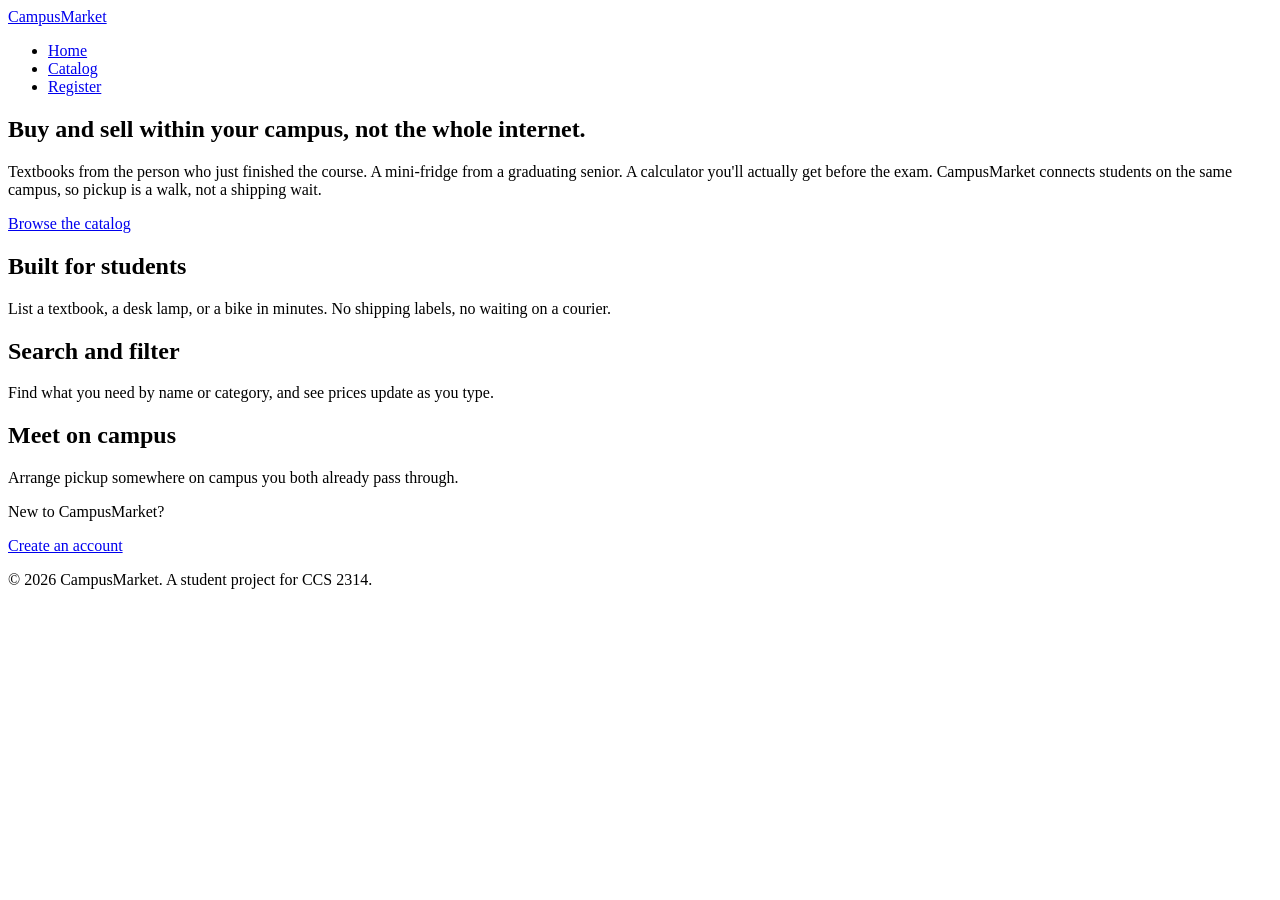
==== index.html @ 12bcd28d "Adding home page structure and content" ====
<!DOCTYPE html>
<html lang="en">
<head>
  <meta charset="UTF-8">
  <meta name="viewport" content="width=device-width, initial-scale=1.0">
  <title>CampusMarket — Buy and sell around campus</title>
  <link rel="stylesheet" href="styles.css">
</head>
<body>

  <header class="site-header">
    <div class="wrap header-inner">
      <a href="index.html" class="logo">CampusMarket</a>
      <nav>
        <ul class="nav-list">
          <li><a href="index.html">Home</a></li>
          <li><a href="catalog.html">Catalog</a></li>
          <li><a href="register.html">Register</a></li>
        </ul>
      </nav>
    </div>
  </header>

  <main>
    <section class="hero">
      <div class="wrap">
        <h1>Buy and sell within your campus, not the whole internet.</h1>
        <p class="hero-sub">
          Textbooks from the person who just finished the course. A mini-fridge from a graduating
          senior. A calculator you'll actually get before the exam. CampusMarket connects students
          on the same campus, so pickup is a walk, not a shipping wait.
        </p>
        <a href="catalog.html" class="btn-primary">Browse the catalog</a>
      </div>
    </section>

    <section class="features">
      <div class="wrap features-grid">
        <div class="feature">
          <h2>Built for students</h2>
          <p>List a textbook, a desk lamp, or a bike in minutes. No shipping labels, no waiting on a courier.</p>
        </div>
        <div class="feature">
          <h2>Search and filter</h2>
          <p>Find what you need by name or category, and see prices update as you type.</p>
        </div>
        <div class="feature">
          <h2>Meet on campus</h2>
          <p>Arrange pickup somewhere on campus you both already pass through.</p>
        </div>
      </div>
    </section>

    <section class="cta-strip">
      <div class="wrap">
        <p>New to CampusMarket?</p>
        <a href="register.html" class="btn-secondary">Create an account</a>
      </div>
    </section>
  </main>

  <footer class="site-footer">
    <div class="wrap">
      <p>&copy; 2026 CampusMarket. A student project for CCS 2314.</p>
    </div>
  </footer>

</body>
</html>
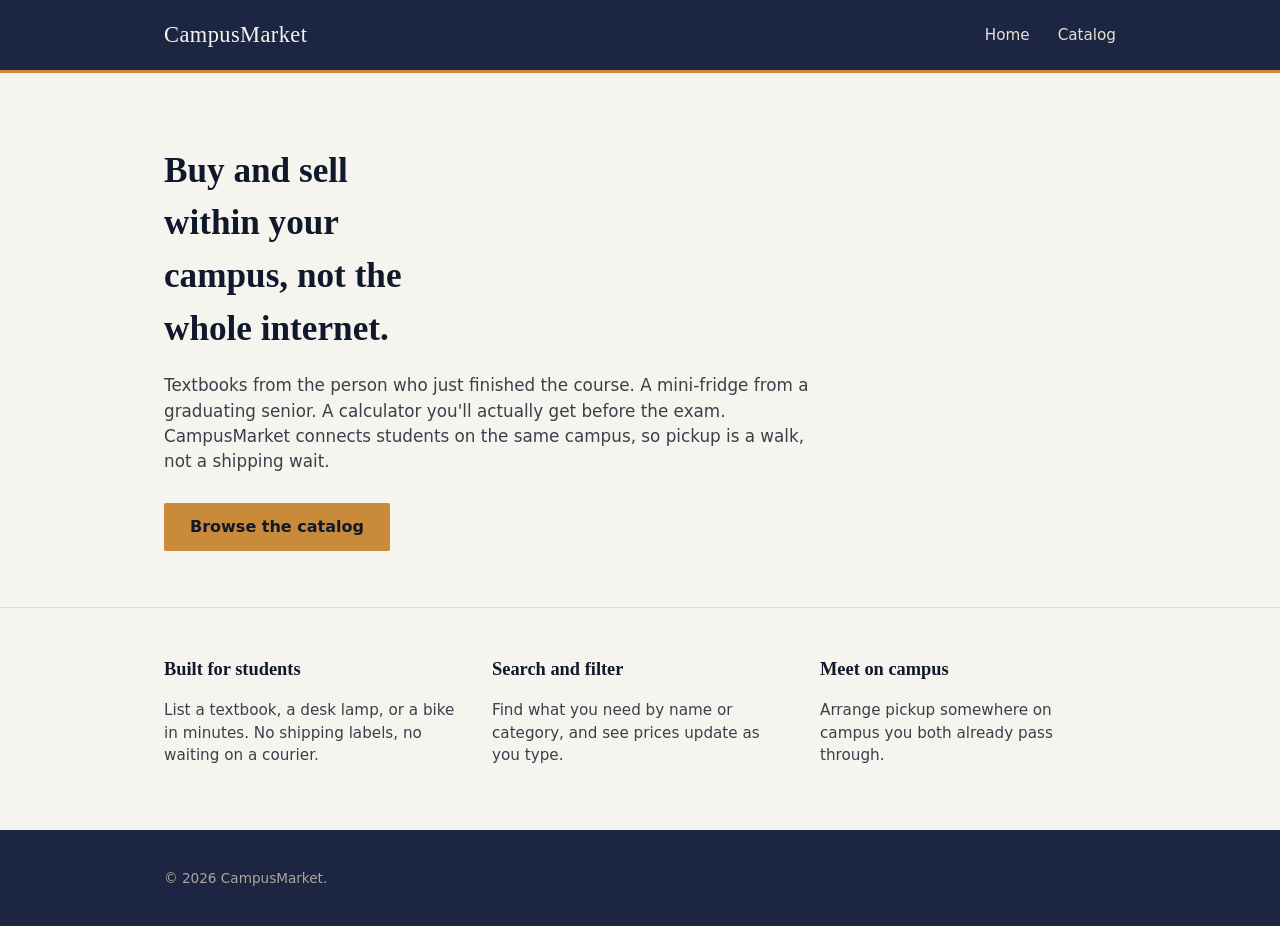
==== commit ee40da94: "made some changes to the stylesheet link and fixed some errors" ====
--- a/index.html
+++ b/index.html
@@ -4,7 +4,7 @@
   <meta charset="UTF-8">
   <meta name="viewport" content="width=device-width, initial-scale=1.0">
   <title>CampusMarket — Buy and sell around campus</title>
-  <link rel="stylesheet" href="styles.css">
+  <link rel="stylesheet" href="style.css">
 </head>
 <body>
 
@@ -15,7 +15,6 @@
         <ul class="nav-list">
           <li><a href="index.html">Home</a></li>
           <li><a href="catalog.html">Catalog</a></li>
-          <li><a href="register.html">Register</a></li>
         </ul>
       </nav>
     </div>
@@ -50,18 +49,12 @@
         </div>
       </div>
     </section>
-
-    <section class="cta-strip">
-      <div class="wrap">
-        <p>New to CampusMarket?</p>
-        <a href="register.html" class="btn-secondary">Create an account</a>
-      </div>
-    </section>
+    
   </main>
 
   <footer class="site-footer">
     <div class="wrap">
-      <p>&copy; 2026 CampusMarket. A student project for CCS 2314.</p>
+      <p>&copy; 2026 CampusMarket.</p>
     </div>
   </footer>
 
--- a/style.css
+++ b/style.css
@@ -0,0 +1,355 @@
+* {
+  box-sizing: border-box;
+}
+
+body {
+  margin: 0;
+  font-family: 'Segoe UI', system-ui, -apple-system, Helvetica, Arial, sans-serif;
+  color: #10182B;
+  background: #F6F4EE;
+  line-height: 1.5;
+}
+
+h1, h2 {
+  font-family: Georgia, 'Times New Roman', serif;
+  font-weight: 600;
+  color: #10182B;
+  margin: 0 0 0.5em 0;
+}
+
+.wrap {
+  max-width: 1000px;
+  margin: 0 auto;
+  padding: 0 24px;
+}
+
+.wrap-narrow {
+  max-width: 480px;
+}
+
+.visually-hidden {
+  position: absolute;
+  width: 1px;
+  height: 1px;
+  overflow: hidden;
+  clip: rect(0 0 0 0);
+  white-space: nowrap;
+}
+
+a {
+  color: inherit;
+}
+
+/* header */
+
+.site-header {
+  background: #1C2541;
+  border-bottom: 3px solid #C98A3A;
+}
+
+.header-inner {
+  display: flex;
+  align-items: center;
+  justify-content: space-between;
+  padding-top: 18px;
+  padding-bottom: 18px;
+}
+
+.logo {
+  font-family: Georgia, 'Times New Roman', serif;
+  font-size: 1.4rem;
+  color: #F6F4EE;
+  text-decoration: none;
+  letter-spacing: 0.02em;
+}
+
+.nav-list {
+  display: flex;
+  gap: 28px;
+  list-style: none;
+  margin: 0;
+  padding: 0;
+}
+
+.nav-list a {
+  color: #E4E1D6;
+  text-decoration: none;
+  font-size: 0.95rem;
+}
+
+.nav-list a:hover,
+.nav-list a[aria-current="page"] {
+  color: #C98A3A;
+}
+
+/* hero */
+
+.hero {
+  padding: 72px 0 56px;
+  border-bottom: 1px solid #E1DDCF;
+}
+
+.hero h1 {
+  font-size: 2.2rem;
+  max-width: 14ch;
+}
+
+.hero-sub {
+  max-width: 62ch;
+  color: #3A3F4B;
+  font-size: 1.05rem;
+}
+
+.btn-primary {
+  display: inline-block;
+  margin-top: 12px;
+  padding: 12px 26px;
+  background: #C98A3A;
+  color: #10182B;
+  text-decoration: none;
+  font-weight: 600;
+  border: none;
+  border-radius: 2px;
+  cursor: pointer;
+  font-size: 1rem;
+}
+
+.btn-primary:hover {
+  background: #B67B2E;
+}
+
+.btn-secondary {
+  display: inline-block;
+  padding: 10px 22px;
+  background: transparent;
+  border: 1px solid #1C2541;
+  color: #1C2541;
+  text-decoration: none;
+  border-radius: 2px;
+  font-weight: 600;
+}
+
+/* features */
+
+.features {
+  padding: 48px 0;
+}
+
+.features-grid {
+  display: grid;
+  grid-template-columns: repeat(3, 1fr);
+  gap: 32px;
+}
+
+.feature h2 {
+  font-size: 1.15rem;
+}
+
+.feature p {
+  color: #3A3F4B;
+  font-size: 0.95rem;
+}
+
+.cta-strip {
+  background: #1C2541;
+  color: #F6F4EE;
+  padding: 28px 0;
+}
+
+.cta-strip .wrap {
+  display: flex;
+  align-items: center;
+  justify-content: space-between;
+  flex-wrap: wrap;
+  gap: 16px;
+}
+
+.cta-strip p {
+  margin: 0;
+  font-size: 1.1rem;
+}
+
+/* catalog */
+
+.catalog-intro {
+  padding: 40px 0 16px;
+}
+
+.filter-bar {
+  padding: 8px 0 24px;
+  border-bottom: 1px solid #E1DDCF;
+}
+
+.filter-inner {
+  display: flex;
+  gap: 12px;
+  flex-wrap: wrap;
+}
+
+#searchInput,
+#categorySelect,
+input[type="text"],
+input[type="password"],
+input[type="email"] {
+  font-size: 1rem;
+  padding: 10px 12px;
+  border: 1px solid #C7C2B0;
+  border-radius: 2px;
+  background: #FFFFFF;
+  color: #10182B;
+}
+
+#searchInput {
+  flex: 1;
+  min-width: 220px;
+}
+
+.catalog-list {
+  padding: 32px 0 64px;
+}
+
+.product-list {
+  list-style: none;
+  margin: 0;
+  padding: 0;
+}
+
+.product-row {
+  display: grid;
+  grid-template-columns: 1fr auto auto;
+  align-items: center;
+  gap: 20px;
+  padding: 20px 0;
+  border-bottom: 1px solid #E1DDCF;
+}
+
+.product-info h3 {
+  margin: 0 0 4px 0;
+  font-size: 1.1rem;
+  font-family: Georgia, serif;
+}
+
+.product-info p {
+  margin: 0;
+  color: #3A3F4B;
+  font-size: 0.9rem;
+}
+
+.product-category {
+  display: inline-block;
+  margin-top: 6px;
+  font-size: 0.75rem;
+  color: #C98A3A;
+}
+
+.product-price {
+  font-size: 1.05rem;
+  font-weight: 600;
+  color: #4C7A5A;
+  white-space: nowrap;
+}
+
+.qty-block {
+  display: flex;
+  flex-direction: column;
+  align-items: flex-end;
+  gap: 4px;
+}
+
+.qty-block input {
+  width: 64px;
+  text-align: center;
+}
+
+.qty-total {
+  font-size: 0.85rem;
+  color: #3A3F4B;
+}
+
+.no-results {
+  color: #3A3F4B;
+  padding: 24px 0;
+}
+
+/* register form */
+
+.register-section {
+  padding: 48px 0 72px;
+}
+
+.register-section p {
+  color: #3A3F4B;
+}
+
+.form-row {
+  margin-bottom: 18px;
+  display: flex;
+  flex-direction: column;
+}
+
+.form-row label {
+  margin-bottom: 6px;
+  font-size: 0.9rem;
+  font-weight: 600;
+}
+
+.form-row input {
+  width: 100%;
+}
+
+.password-field {
+  display: flex;
+  gap: 8px;
+}
+
+.password-field input {
+  flex: 1;
+}
+
+.toggle-btn {
+  padding: 0 14px;
+  border: 1px solid #C7C2B0;
+  background: #FFFFFF;
+  border-radius: 2px;
+  cursor: pointer;
+  font-size: 0.85rem;
+}
+
+.error-msg {
+  margin: 6px 0 0 0;
+  font-size: 0.82rem;
+  color: #B3413A;
+  min-height: 1em;
+}
+
+.success-msg {
+  margin-top: 16px;
+  color: #4C7A5A;
+  font-weight: 600;
+}
+
+/* footer */
+
+.site-footer {
+  background: #1C2541;
+  color: #ACA89A;
+  padding: 24px 0;
+  font-size: 0.85rem;
+}
+
+/* responsive */
+
+@media (max-width: 700px) {
+  .features-grid {
+    grid-template-columns: 1fr;
+  }
+
+  .product-row {
+    grid-template-columns: 1fr;
+    row-gap: 10px;
+  }
+
+  .qty-block {
+    align-items: flex-start;
+  }
+}
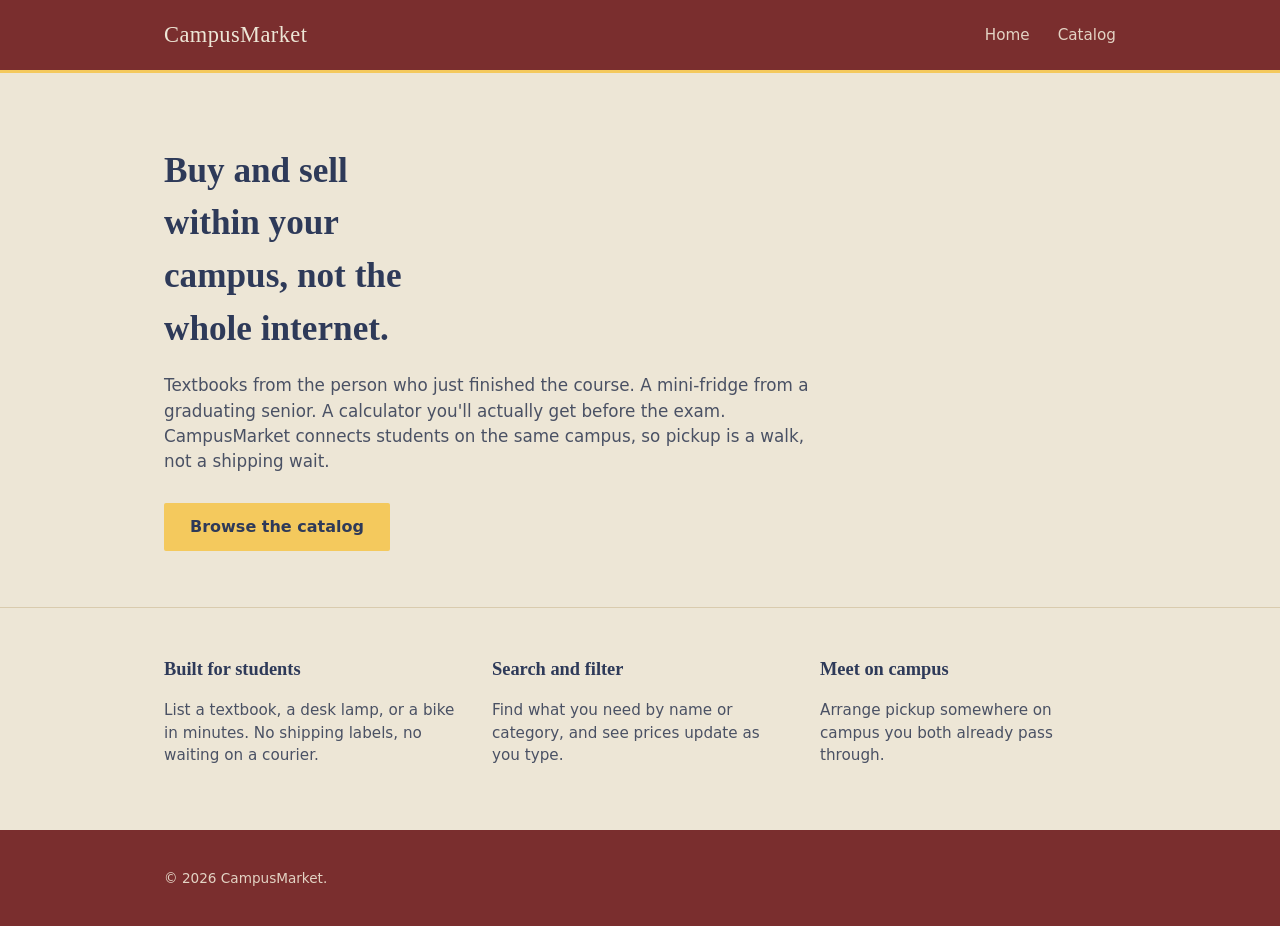
==== commit de175269: "making some changes on the color pallete of the pages" ====
--- a/index.html
+++ b/index.html
@@ -49,7 +49,7 @@
         </div>
       </div>
     </section>
-    
+
   </main>
 
   <footer class="site-footer">
--- a/style.css
+++ b/style.css
@@ -5,15 +5,15 @@
 body {
   margin: 0;
   font-family: 'Segoe UI', system-ui, -apple-system, Helvetica, Arial, sans-serif;
-  color: #10182B;
-  background: #F6F4EE;
+  color: #2E3A59;
+  background: #EDE6D6;
   line-height: 1.5;
 }
 
 h1, h2 {
   font-family: Georgia, 'Times New Roman', serif;
   font-weight: 600;
-  color: #10182B;
+  color: #2E3A59;
   margin: 0 0 0.5em 0;
 }
 
@@ -43,8 +43,8 @@
 /* header */
 
 .site-header {
-  background: #1C2541;
-  border-bottom: 3px solid #C98A3A;
+  background: #7A2E2E;
+  border-bottom: 3px solid #F4C95D;
 }
 
 .header-inner {
@@ -58,7 +58,7 @@
 .logo {
   font-family: Georgia, 'Times New Roman', serif;
   font-size: 1.4rem;
-  color: #F6F4EE;
+  color: #EDE6D6;
   text-decoration: none;
   letter-spacing: 0.02em;
 }
@@ -72,21 +72,21 @@
 }
 
 .nav-list a {
-  color: #E4E1D6;
+  color: #E3D3C4;
   text-decoration: none;
   font-size: 0.95rem;
 }
 
 .nav-list a:hover,
 .nav-list a[aria-current="page"] {
-  color: #C98A3A;
+  color: #F4C95D;
 }
 
 /* hero */
 
 .hero {
   padding: 72px 0 56px;
-  border-bottom: 1px solid #E1DDCF;
+  border-bottom: 1px solid #D9CBAE;
 }
 
 .hero h1 {
@@ -96,7 +96,7 @@
 
 .hero-sub {
   max-width: 62ch;
-  color: #3A3F4B;
+  color: #4A5164;
   font-size: 1.05rem;
 }
 
@@ -104,8 +104,8 @@
   display: inline-block;
   margin-top: 12px;
   padding: 12px 26px;
-  background: #C98A3A;
-  color: #10182B;
+  background: #F4C95D;
+  color: #2E3A59;
   text-decoration: none;
   font-weight: 600;
   border: none;
@@ -115,15 +115,15 @@
 }
 
 .btn-primary:hover {
-  background: #B67B2E;
+  background: #E8B948;
 }
 
 .btn-secondary {
   display: inline-block;
   padding: 10px 22px;
   background: transparent;
-  border: 1px solid #1C2541;
-  color: #1C2541;
+  border: 1px solid #7A2E2E;
+  color: #7A2E2E;
   text-decoration: none;
   border-radius: 2px;
   font-weight: 600;
@@ -146,13 +146,13 @@
 }
 
 .feature p {
-  color: #3A3F4B;
+  color: #4A5164;
   font-size: 0.95rem;
 }
 
 .cta-strip {
-  background: #1C2541;
-  color: #F6F4EE;
+  background: #2E3A59;
+  color: #EDE6D6;
   padding: 28px 0;
 }
 
@@ -169,6 +169,11 @@
   font-size: 1.1rem;
 }
 
+.cta-strip .btn-secondary {
+  border-color: #F4C95D;
+  color: #F4C95D;
+}
+
 /* catalog */
 
 .catalog-intro {
@@ -177,7 +182,7 @@
 
 .filter-bar {
   padding: 8px 0 24px;
-  border-bottom: 1px solid #E1DDCF;
+  border-bottom: 1px solid #D9CBAE;
 }
 
 .filter-inner {
@@ -193,10 +198,10 @@
 input[type="email"] {
   font-size: 1rem;
   padding: 10px 12px;
-  border: 1px solid #C7C2B0;
+  border: 1px solid #C9B99A;
   border-radius: 2px;
   background: #FFFFFF;
-  color: #10182B;
+  color: #2E3A59;
 }
 
 #searchInput {
@@ -220,9 +225,10 @@
   align-items: center;
   gap: 20px;
   padding: 20px 0;
-  border-bottom: 1px solid #E1DDCF;
-}
-
+  border-bottom: 1px solid #D9CBAE;
+}
+
+.product-info h2,
 .product-info h3 {
   margin: 0 0 4px 0;
   font-size: 1.1rem;
@@ -231,7 +237,7 @@
 
 .product-info p {
   margin: 0;
-  color: #3A3F4B;
+  color: #4A5164;
   font-size: 0.9rem;
 }
 
@@ -239,13 +245,13 @@
   display: inline-block;
   margin-top: 6px;
   font-size: 0.75rem;
-  color: #C98A3A;
+  color: #7A2E2E;
 }
 
 .product-price {
   font-size: 1.05rem;
   font-weight: 600;
-  color: #4C7A5A;
+  color: #2E3A59;
   white-space: nowrap;
 }
 
@@ -263,93 +269,21 @@
 
 .qty-total {
   font-size: 0.85rem;
-  color: #3A3F4B;
+  color: #4A5164;
 }
 
 .no-results {
-  color: #3A3F4B;
+  color: #4A5164;
   padding: 24px 0;
 }
 
-/* register form */
-
-.register-section {
-  padding: 48px 0 72px;
-}
-
-.register-section p {
-  color: #3A3F4B;
-}
-
-.form-row {
-  margin-bottom: 18px;
-  display: flex;
-  flex-direction: column;
-}
-
-.form-row label {
-  margin-bottom: 6px;
-  font-size: 0.9rem;
-  font-weight: 600;
-}
-
-.form-row input {
-  width: 100%;
-}
-
-.password-field {
-  display: flex;
-  gap: 8px;
-}
-
-.password-field input {
-  flex: 1;
-}
-
-.toggle-btn {
-  padding: 0 14px;
-  border: 1px solid #C7C2B0;
-  background: #FFFFFF;
-  border-radius: 2px;
-  cursor: pointer;
-  font-size: 0.85rem;
-}
-
-.error-msg {
-  margin: 6px 0 0 0;
-  font-size: 0.82rem;
-  color: #B3413A;
-  min-height: 1em;
-}
-
-.success-msg {
-  margin-top: 16px;
-  color: #4C7A5A;
-  font-weight: 600;
-}
-
-/* footer */
+
+/* footer  */
 
 .site-footer {
-  background: #1C2541;
-  color: #ACA89A;
+  background: #7A2E2E;
+  color: #E3D3C4;
   padding: 24px 0;
   font-size: 0.85rem;
 }
 
-/* responsive */
-
-@media (max-width: 700px) {
-  .features-grid {
-    grid-template-columns: 1fr;
-  }
-
-  .product-row {
-    grid-template-columns: 1fr;
-    row-gap: 10px;
-  }
-
-  .qty-block {
-    align-items: flex-start;
-  }
-}
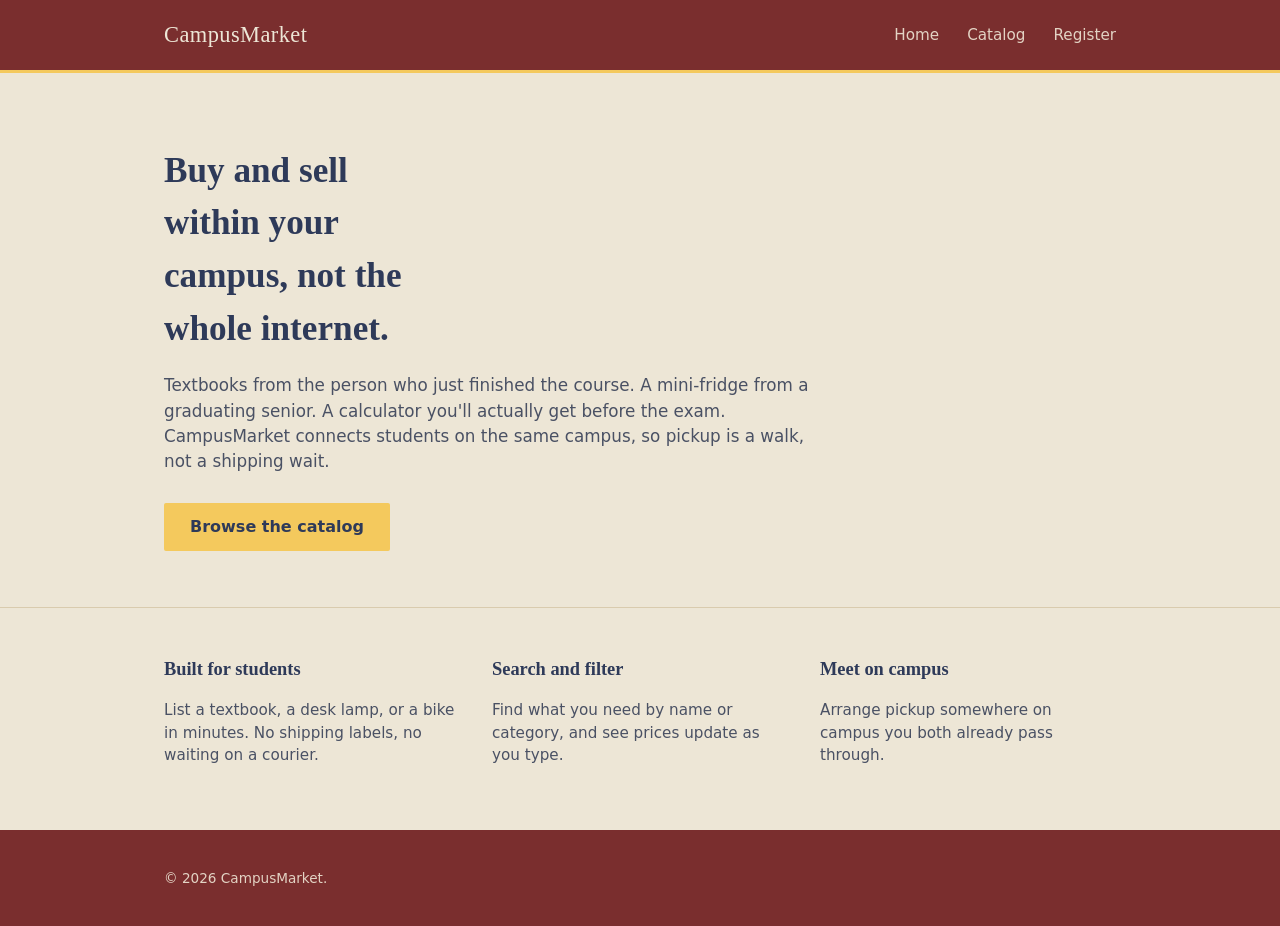
==== commit 7a57a5be: "adding the registration form markup" ====
--- a/index.html
+++ b/index.html
@@ -15,6 +15,7 @@
         <ul class="nav-list">
           <li><a href="index.html">Home</a></li>
           <li><a href="catalog.html">Catalog</a></li>
+          <li><a href="register.html">Register</a></li>
         </ul>
       </nav>
     </div>
